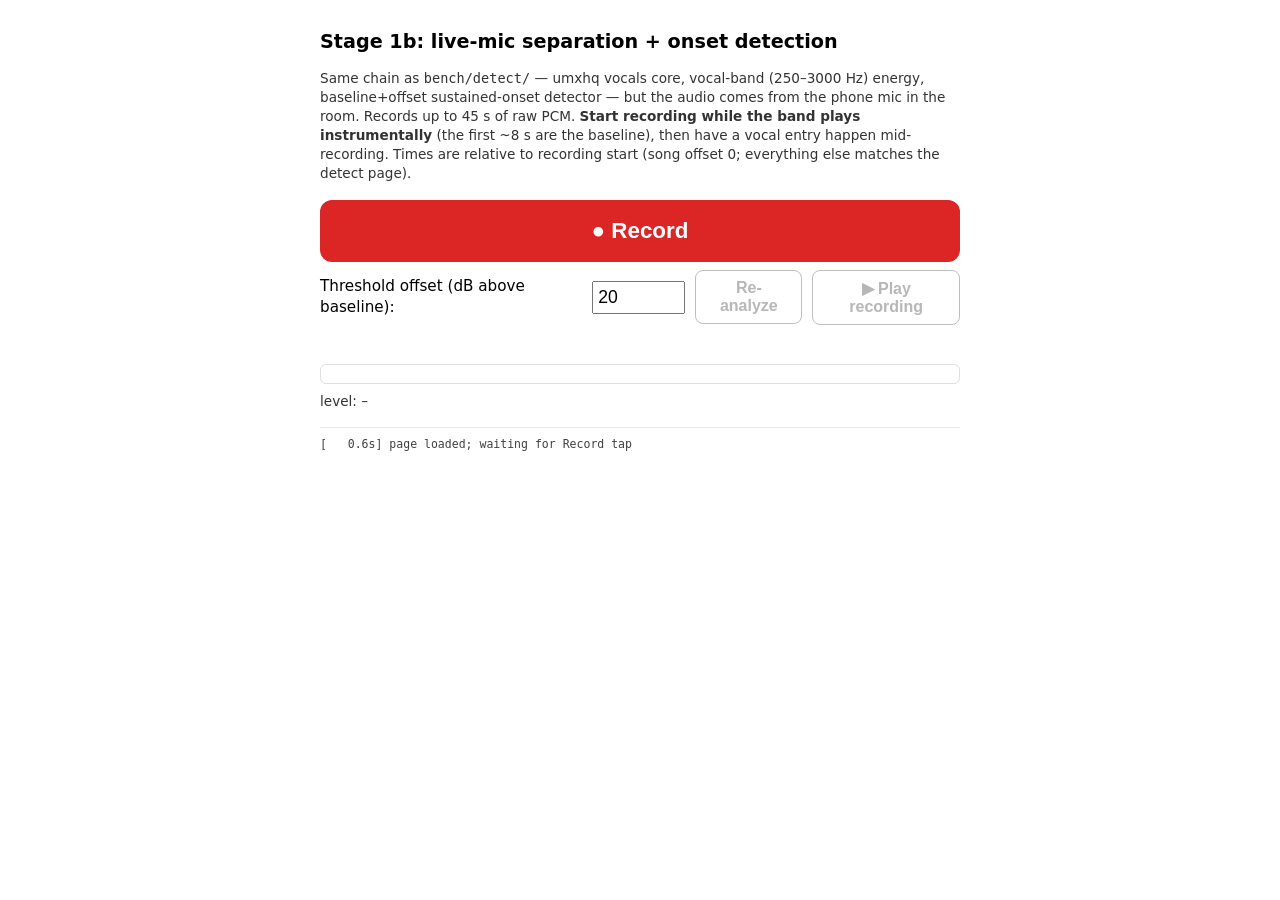
==== bench/mic/index.html @ 94105c60 "Add Stage 1b page: live-mic separation + onset detection (bench/mic) Same chain as bench/detect (dsp" ====
<!DOCTYPE html>
<html lang="en">
<head>
<meta charset="utf-8">
<meta name="viewport" content="width=device-width, initial-scale=1">
<title>Stage 1b: live-mic separation + onset detection</title>
<style>
  :root { color-scheme: light dark; }
  body {
    font-family: -apple-system, system-ui, sans-serif;
    max-width: 640px; margin: 0 auto; padding: 16px;
    line-height: 1.4;
  }
  h1 { font-size: 1.2rem; }
  #record {
    display: block; width: 100%; padding: 18px; margin: 16px 0 8px;
    font-size: 1.4rem; font-weight: 700; border-radius: 12px;
    border: none; background: #dc2626; color: #fff;
  }
  #record.recording { background: #111827; }
  #record:disabled { background: #9ca3af; }
  .controls { display: flex; gap: 10px; align-items: center; margin: 8px 0; }
  .controls label { font-size: 0.95rem; }
  .controls input { width: 5em; font-size: 1.1rem; padding: 4px; }
  #reanalyze, #play {
    padding: 8px 14px; font-size: 1rem; font-weight: 600;
    border-radius: 8px; border: 1px solid #8888; background: transparent;
  }
  #status { font-size: 1.05rem; min-height: 1.4em; font-weight: 600; }
  #meter-wrap { height: 18px; border: 1px solid #8884; border-radius: 6px;
                margin: 8px 0; overflow: hidden; }
  #meter { height: 100%; width: 0%; background: #16a34a; transition: width 60ms linear; }
  #meter.hot { background: #dc2626; }
  #meter-db { font-size: 0.85rem; opacity: 0.8; font-variant-numeric: tabular-nums; }
  #provider {
    display: none; margin: 14px 0; padding: 10px; border-radius: 12px;
    font-size: 1.4rem; font-weight: 800; text-align: center; color: #fff;
  }
  #provider.webgpu { background: #16a34a; }
  #provider.wasm { background: #d97706; }
  table { width: 100%; border-collapse: collapse; margin: 8px 0; }
  th, td { padding: 6px 4px; border-bottom: 1px solid #8884; text-align: left; }
  td.num { text-align: right; font-variant-numeric: tabular-nums; white-space: nowrap;
           font-size: 1.15rem; font-weight: 700; }
  #mic-settings td.warn { color: #dc2626; font-weight: 800; }
  canvas { width: 100%; height: 240px; border: 1px solid #8884; border-radius: 8px;
           margin: 10px 0; display: block; }
  #errors {
    display: none; margin: 16px 0; padding: 12px; border-radius: 8px;
    background: #fef2f2; color: #991b1b; border: 2px solid #dc2626;
  }
  #errors h2 { margin: 0 0 6px; font-size: 1rem; }
  #errors pre { white-space: pre-wrap; word-break: break-word;
                font-size: 0.8rem; margin: 6px 0; }
  #log {
    white-space: pre-wrap; word-break: break-word; font-family: ui-monospace, monospace;
    font-size: 0.72rem; opacity: 0.75; margin-top: 16px;
    max-height: 14em; overflow-y: auto; border-top: 1px solid #8884; padding-top: 8px;
  }
  .note { font-size: 0.85rem; opacity: 0.8; }
</style>
</head>
<body>
<h1>Stage 1b: live-mic separation + onset detection</h1>
<p class="note">
  Same chain as <code>bench/detect/</code> — umxhq vocals core, vocal-band
  (250–3000&nbsp;Hz) energy, baseline+offset sustained-onset detector —
  but the audio comes from the phone mic in the room. Records up to
  45&nbsp;s of raw PCM. <b>Start recording while the band plays
  instrumentally</b> (the first ~8&nbsp;s are the baseline), then have a
  vocal entry happen mid-recording. Times are relative to recording start
  (song offset 0; everything else matches the detect page).
</p>

<button id="record">● Record</button>
<div class="controls">
  <label for="offset-db">Threshold offset (dB above baseline):</label>
  <input id="offset-db" type="number" value="20" step="1" min="3" max="60">
  <button id="reanalyze" disabled>Re-analyze</button>
  <button id="play" disabled>▶ Play recording</button>
</div>
<div id="status"></div>
<div id="meter-wrap"><div id="meter"></div></div>
<div id="meter-db">level: –</div>

<table id="mic-settings" style="display:none">
  <tr><th colspan="2">Actual mic track settings (getSettings) — iOS may ignore the "off" requests</th></tr>
  <tr><td>echoCancellation</td><td class="num" id="s-ec"></td></tr>
  <tr><td>noiseSuppression</td><td class="num" id="s-ns"></td></tr>
  <tr><td>autoGainControl</td><td class="num" id="s-agc"></td></tr>
  <tr><td>sampleRate</td><td class="num" id="s-sr"></td></tr>
  <tr><td>channelCount</td><td class="num" id="s-ch"></td></tr>
</table>

<div id="provider"></div>
<div id="results" style="display:none">
  <canvas id="plot" width="640" height="240"></canvas>
  <table>
    <tr><td>Recording duration</td><td class="num" id="r-dur"></td></tr>
    <tr><td>Detected onsets</td><td class="num" id="r-onsets"></td></tr>
    <tr><td>Baseline / threshold (band dB)</td><td class="num" id="r-thresh"></td></tr>
    <tr><td>Processing time (STFT + inference + detect)</td><td class="num" id="r-total"></td></tr>
    <tr><td>Processing real-time factor</td><td class="num" id="r-rtf"></td></tr>
  </table>
  <p class="note" id="env-info"></p>
</div>

<div id="errors"><h2>Errors</h2><div id="error-list"></div></div>
<div id="log"></div>

<script type="module" src="mic.js"></script>
<noscript>This benchmark requires JavaScript.</noscript>
</body>
</html>
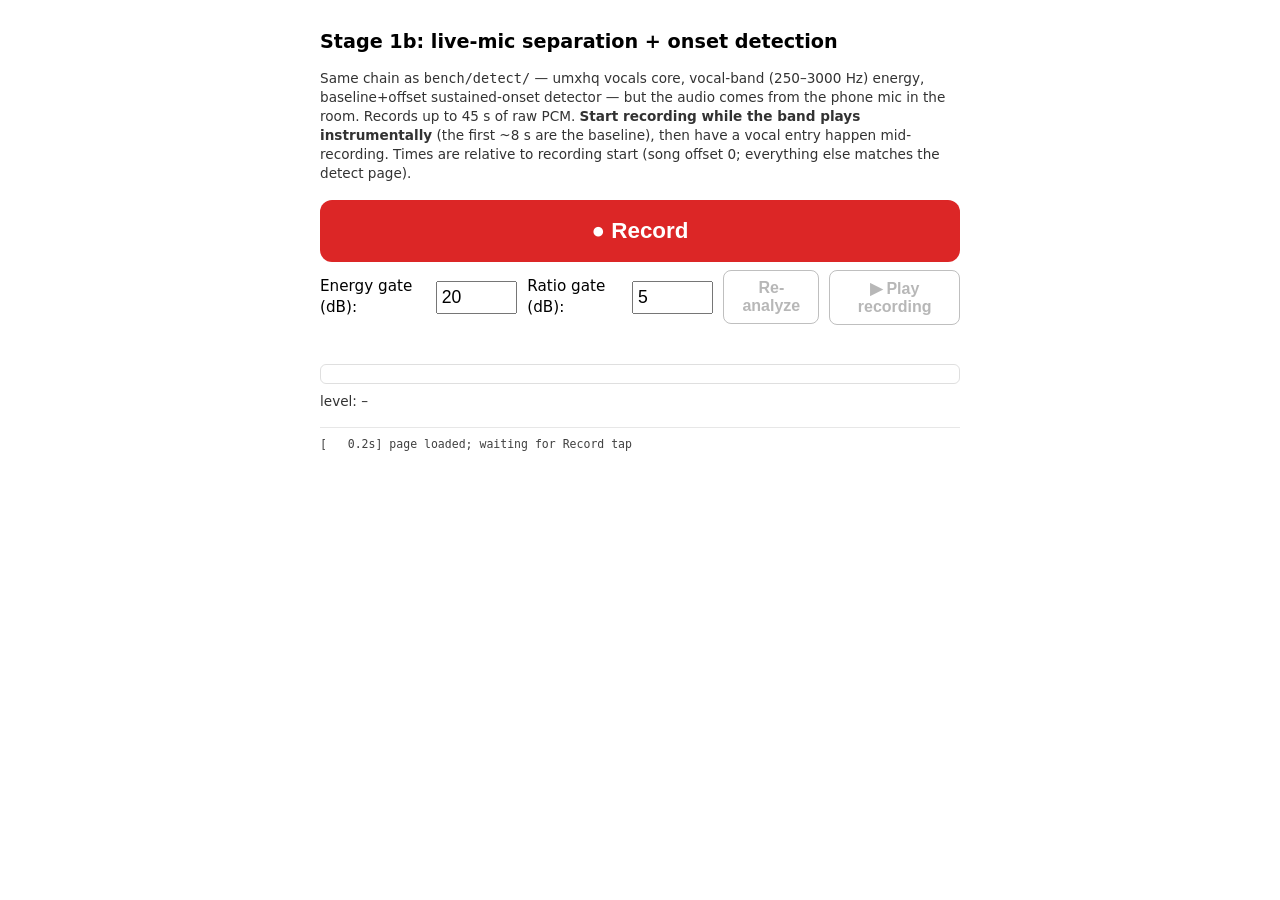
==== commit 46fa0060: "Add vocal/mix ratio AND-gate to onset detection: zero jam false positives Parameter sweep on the rea" ====
--- a/bench/mic/index.html
+++ b/bench/mic/index.html
@@ -74,8 +74,10 @@
 
 <button id="record">● Record</button>
 <div class="controls">
-  <label for="offset-db">Threshold offset (dB above baseline):</label>
+  <label for="offset-db">Energy gate (dB):</label>
   <input id="offset-db" type="number" value="20" step="1" min="3" max="60">
+  <label for="ratio-db">Ratio gate (dB):</label>
+  <input id="ratio-db" type="number" value="5" step="1" min="1" max="30">
   <button id="reanalyze" disabled>Re-analyze</button>
   <button id="play" disabled>▶ Play recording</button>
 </div>
